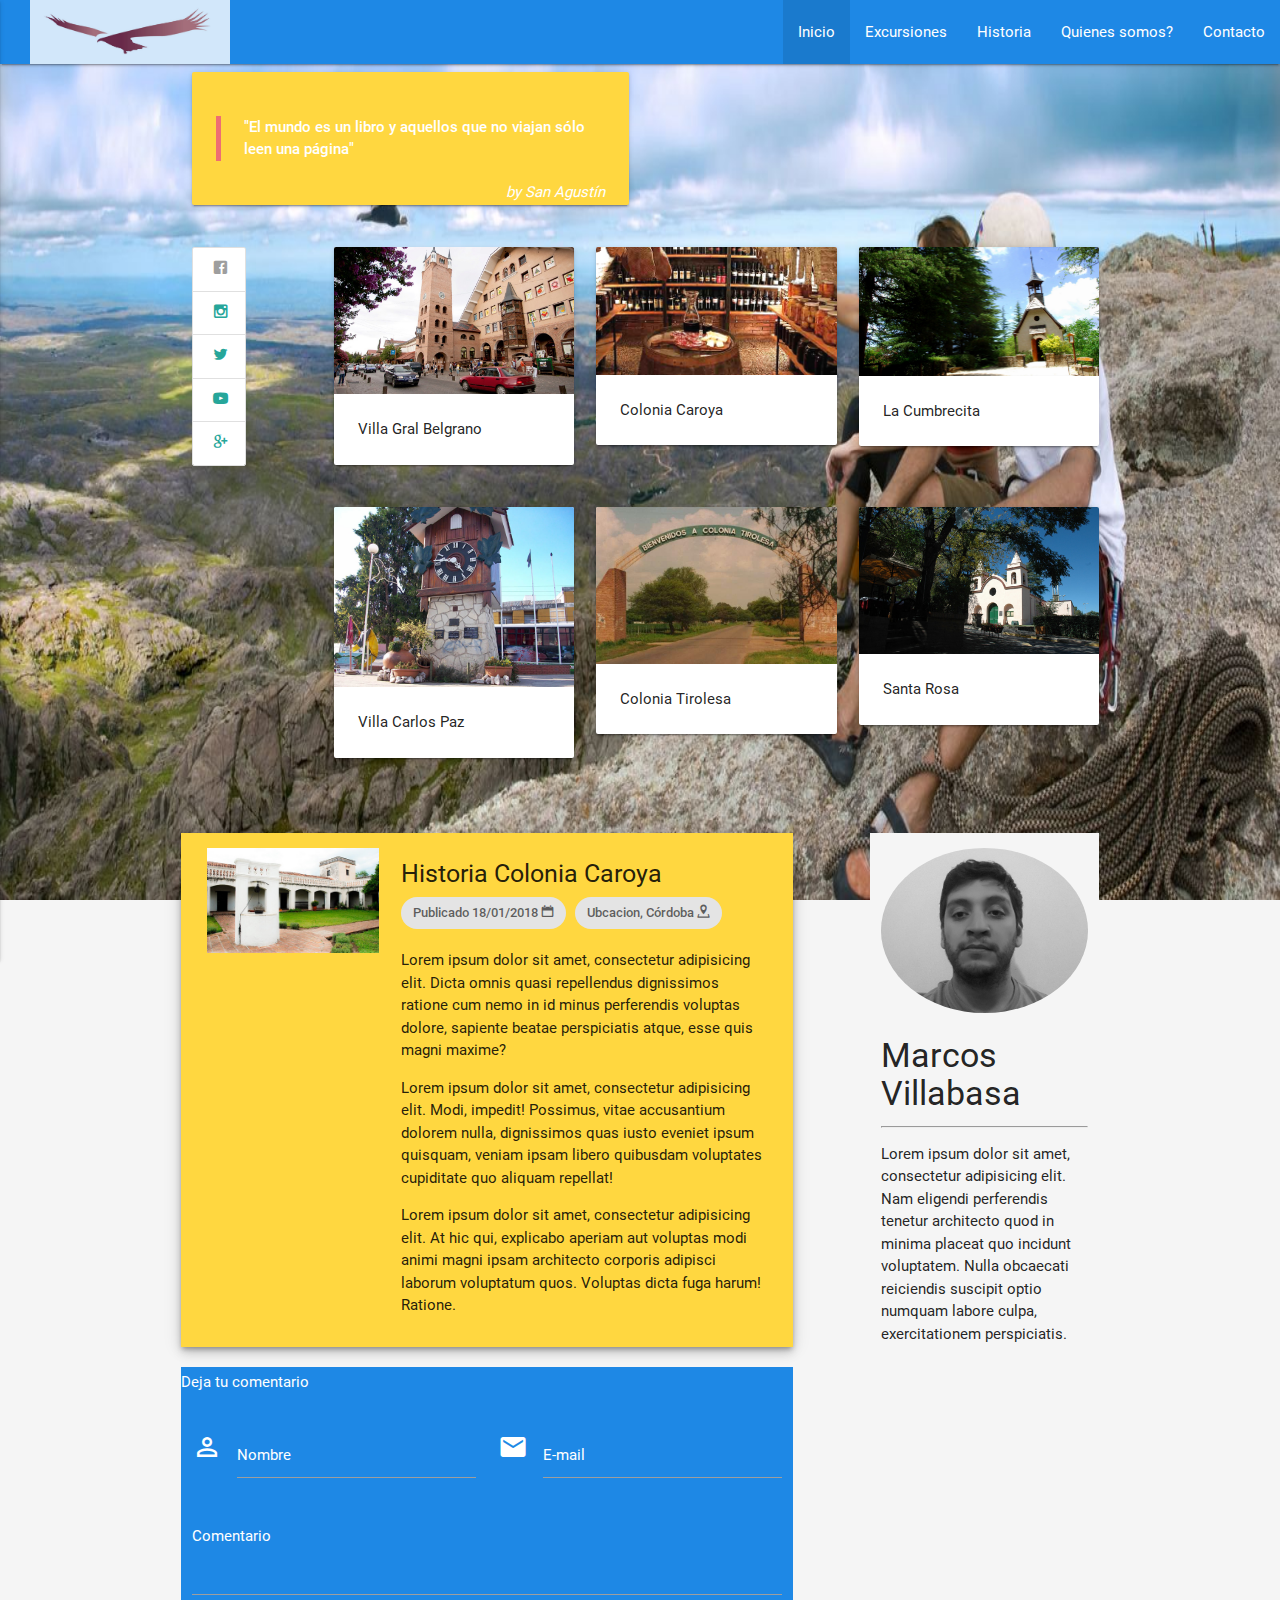
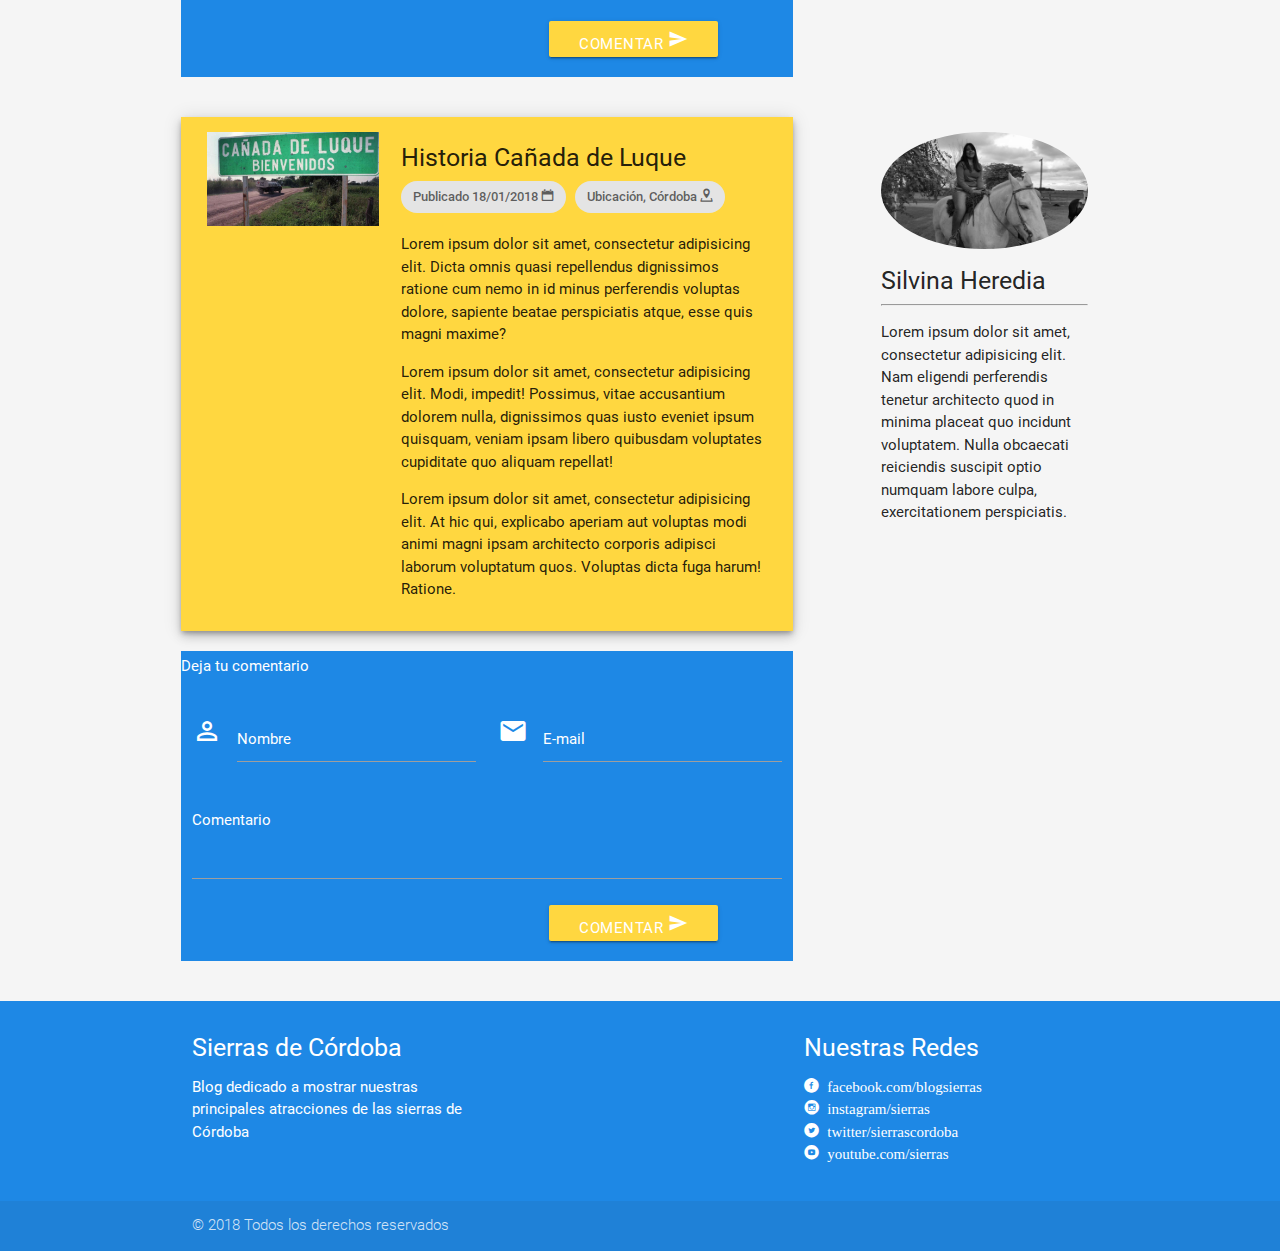
==== EvaluacionFinalMaterialize/index.html @ 717d705c "Version 1.0" ====
<!DOCTYPE html>
<html lang="en">
<head>
	<meta charset="UTF-8">
	<meta name="viewport" content="width=device-width, user-scalable=no, initial-scale=1.0, maximum-scale=1.0, minimum-scale=1.0">
	<title>Framework Materialize</title>
	<!--Import Google Icon Font-->
      <link href="https://fonts.googleapis.com/icon?family=Material+Icons" rel="stylesheet">
      <!--Import materialize.css-->
      <link type="text/css" rel="stylesheet" href="css/materialize.min.css"  media="screen,projection"/>
      <link rel="stylesheet" href="css/style.css">
      <link rel="stylesheet" href="fonts/style.css">
</head>
<body>
	
	<div class="navbar-fixed">
		<nav> 
		    <div class="nav-wrapper blue darken-1">
		      <a href="#!" class="hide-on-med-and-down">
		      	<img src="img/1.jpg" alt="">

		      </a>
		      <a href="#" data-activates="mobile-demo" class="button-collapse"><i class="material-icons">menu</i></a>
		      <ul class="right hide-on-med-and-down">
		        <li class="active"><a href="#" >Inicio</a></li>
		        <li><a href="#">Excursiones</a></li>
		        <li><a href="#">Historia</a></li>
		        <li><a href="#">Quienes somos?</a></li>
		        <li><a href="#">Contacto</a></li>
		      </ul>
		      <ul class="side-nav" id="mobile-demo">
		        <li><a href="">Inicio</a></li>
		        <li><a href="">Excursiones</a></li>
		        <li><a href="">Historia</a></li>
		        <li><a href="">Quienes somos?</a></li>
		        <li><a href="">Contacto</a></li>
		      </ul>
		    </div>
  		</nav>
	</div>

	<div class="container">
		<div class="row">
			<div class="col s12 m6">
				<div class="card-panel amber accent-2 white-text">
					<blockquote><strong>"El mundo es un libro y aquellos que no viajan sólo leen una página"</strong></blockquote>
					<cite class="right">by San Agustín</cite>
				</div>
			</div>
		</div>

		<div class="row">
			<div class="col m1">
				<div class="collection hide-on-med-and-down ">
					<a href="#" class="collection-item grey-text" ><span class="icon-facebook"></span></a>
					<a href="#" class="collection-item"><span class="icon-instagram"></span></a>
					<a href="#" class="collection-item"><span class="icon-twitter"></span></a>
					<a href="#" class="collection-item"><span class="icon-youtube"></span></a>
					<a href="#" class="collection-item"><span class="icon-google"></span></a>
				</div>
			</div>

			<div class="col m10 offset-m1">
				<div class="row">
					<div class="row">
						<div class="col s12 m4">
							<div class="card">
					            <div class="card-image">
					              <img src="img/villaGralBelgrano.jpg">				              
					            </div>
					            <div class="card-content">
					            	<span>Villa Gral Belgrano</span>
					            </div>
	          				</div>
						</div>

						<div class="col s12 m4">
							<div class="card">
					            <div class="card-image">
					              <img src="img/caroya.jpg">				              
					            </div>
					            <div class="card-content">
					            	<span>Colonia Caroya</span>
					            </div>
	          				</div>
						</div>

						<div class="col s12 m4">
							<div class="card">
					            <div class="card-image">
					              <img src="img/laCumbrecita.jpg">				              
					            </div>
					            <div class="card-content">
					            	<span>La Cumbrecita</span>
					            </div>
	          				</div>
						</div>
					</div>

					<div class="row">
						<div class="col s12 m4">
							<div class="card">
								<div class="card-image">
									<img src="img/cpaz.jpeg">				              
								</div>
								<div class="card-content">
									<span>Villa Carlos Paz</span>
								</div>
							</div>
						</div>
						
						<div class="col s12 m4">
							<div class="card">
								<div class="card-image">
									 <img src="img/tirol.jpg">				              
								</div>
								<div class="card-content">
									<span>Colonia Tirolesa</span>
								</div>
							</div>
						</div>
						
						<div class="col s12 m4">
							<div class="card">
								<div class="card-image">
									<img src="img/starosa.jpg">				              
								</div>
							 	<div class="card-content">
									<span>Santa Rosa</span>
								</div>
							</div>
						</div>
					</div>
				</div>
			</div>
		</div>

		 <div class="row">
		 	<div class="col m8">
				
				<div class="row amber accent-2 z-depth-3 blog">
					<div class="col m4">
						<img src="img/estanciaJesuitica.jpg" alt="" class="responsive-img">
					</div>
					<div class="col m8">
						<h5>Historia Colonia Caroya</h5>
						<div class="chip">
							Publicado 18/01/2018 <span class="icon-calendar"></span>
						</div>
						<div class="chip">
							Ubcacion, Córdoba <span class="icon-location"></span>
						</div>
						<p>Lorem ipsum dolor sit amet, consectetur adipisicing elit. Dicta omnis quasi repellendus dignissimos ratione cum nemo in id minus perferendis voluptas dolore, sapiente beatae perspiciatis atque, esse quis magni maxime?</p>
						<p>Lorem ipsum dolor sit amet, consectetur adipisicing elit. Modi, impedit! Possimus, vitae accusantium dolorem nulla, dignissimos quas iusto eveniet ipsum quisquam, veniam ipsam libero quibusdam voluptates cupiditate quo aliquam repellat!</p>
						<p>Lorem ipsum dolor sit amet, consectetur adipisicing elit. At hic qui, explicabo aperiam aut voluptas modi animi magni ipsam architecto corporis adipisci laborum voluptatum quos. Voluptas dicta fuga harum! Ratione.</p>
					</div>
				</div>
				<div class="row blue darken-1 white-text">
					<form class="col s12">
						<div class="row">
							<h6>Deja tu comentario</h6>
						</div>
						<div class="row">
							<div class="input-field col m6 s12">
								<i class="material-icons prefix">perm_identity</i>
								<input id="nombre" type="text" class="validate"> 
								<label for="nombre">Nombre</label>
							</div>
							<div class="input-field col m6 s12">
								<i class="material-icons prefix">email</i>
								<input id="email" type="text" class="validate">
								<label for="email" data-success="Correcto" data-error="Debes completar el campo">E-mail</label>
							</div>
							<div class="input-field col s12">
								<textarea class="materialize-textarea" id="textarea1"></textarea>
								<label for="textarea1">Comentario</label>
							</div>
							<div class="col s4 offset-s7" >
								<button class="btn waves-effect waves-light amber accent-2 large" type="submit" name="action">Comentar <i class="material-icons">send</i>
  								</button>
							</div>
						</div>

					</form>
				</div>

		 	</div>
		 	<div class="col m3 offset-m1">
		 		<div class="row grey lighten-4">
		 			<div class="col s12 ">
		 				<img src="img/autorMarcos.jpg" alt="" class="circle responsive-img autor"">
		 			</div>
		 			<div class="col s12">
		 				<h4>Marcos Villabasa</h4>
		 				<hr>
		 				<p>Lorem ipsum dolor sit amet, consectetur adipisicing elit. Nam eligendi perferendis tenetur architecto quod in minima placeat quo incidunt voluptatem. Nulla obcaecati reiciendis suscipit optio numquam labore culpa, exercitationem perspiciatis.</p>
		 			</div>
		 		</div>
		 	</div>
		 </div>

		 <!-- 2 Entrada Blog -->
		 <div class="row">
		 	<div class="col m8">
				
				<div class="row amber accent-2 z-depth-3 blog">
					<div class="col m4">
						<img src="img/luque.jpg" alt="" class="responsive-img">
					</div>
					<div class="col m8">
						<h5>Historia Cañada de Luque</h5>
						<div class="chip">
							Publicado 18/01/2018 <span class="icon-calendar"></span>
						</div>
						<div class="chip">
							Ubicación, Córdoba <span class="icon-location"></span>
						</div>
						<p>Lorem ipsum dolor sit amet, consectetur adipisicing elit. Dicta omnis quasi repellendus dignissimos ratione cum nemo in id minus perferendis voluptas dolore, sapiente beatae perspiciatis atque, esse quis magni maxime?</p>
						<p>Lorem ipsum dolor sit amet, consectetur adipisicing elit. Modi, impedit! Possimus, vitae accusantium dolorem nulla, dignissimos quas iusto eveniet ipsum quisquam, veniam ipsam libero quibusdam voluptates cupiditate quo aliquam repellat!</p>
						<p>Lorem ipsum dolor sit amet, consectetur adipisicing elit. At hic qui, explicabo aperiam aut voluptas modi animi magni ipsam architecto corporis adipisci laborum voluptatum quos. Voluptas dicta fuga harum! Ratione.</p>
					</div>
				</div>
				<div class="row blue darken-1 white-text">
					<form class="col s12">
						<div class="row">
							<h6>Deja tu comentario</h6>
						</div>
						<div class="row">
							<div class="input-field col m6 s12">
								<i class="material-icons prefix">perm_identity</i>
								<input id="nombre" type="text" class="validate"> 
								<label for="nombre">Nombre</label>
							</div>
							<div class="input-field col m6 s12">
								<i class="material-icons prefix">email</i>
								<input id="email" type="text" class="validate">
								<label for="email" data-success="Correcto" data-error="Debes completar el campo">E-mail</label>
							</div>
							<div class="input-field col s12">
								<textarea class="materialize-textarea" id="textarea1"></textarea>
								<label for="textarea1">Comentario</label>
							</div>
							<div class="col s4 offset-s7" >
								<button class="btn waves-effect waves-light amber accent-2 large" type="submit" name="action">Comentar <i class="material-icons">send</i>
  								</button>
							</div>
						</div>

					</form>
				</div>

		 	</div>
		 	<div class="col m3 offset-m1">
		 		<div class="row grey lighten-4">
		 			<div class="col s12 ">
		 				<img src="img/autorSil.jpg" alt="" class="circle responsive-img autor"">
		 			</div>
		 			<div class="col s12">
		 				<h5>Silvina Heredia</h5>
		 				<hr>
		 				<p>Lorem ipsum dolor sit amet, consectetur adipisicing elit. Nam eligendi perferendis tenetur architecto quod in minima placeat quo incidunt voluptatem. Nulla obcaecati reiciendis suscipit optio numquam labore culpa, exercitationem perspiciatis.</p>
		 			</div>
		 		</div>
		 	</div>
		 </div>
	</div>

	<footer class="page-footer blue darken-1">
		<div class="container blue darken-1">
			<div class="row">
				<div class="col m4 s12">
					<h5 class="white-text">Sierras de Córdoba</h5>
					<p class="gray-text text-lighten-4">Blog dedicado a mostrar nuestras principales atracciones de las sierras de Córdoba</p>

				</div>
				<div class="col offset-m4 m4  s12 white-text">
					<h5 >Nuestras Redes</h5>
					<ul>
						<li><a href="" class="white-text"><span class="icon-facebook-with-circle"> facebook.com/blogsierras</span></a></li>
						<li><a href="" class="white-text"><span class="icon-instagram-with-circle"> instagram/sierras</span></a></li>
						<li><a href="" class="white-text"><span class="icon-twitter-with-circle"> twitter/sierrascordoba</span></a></li>
						<li><a href="" class="white-text"><span class="icon-youtube-with-circle"> youtube.com/sierras</span></a></li>

					</ul>
				</div>
				
			</div>
		</div>
		<div class="footer-copyright">
			<div class="container">
				© 2018 Todos los derechos reservados
			</div>
		</div>
	</footer>





      <script type="text/javascript" src="https://code.jquery.com/jquery-3.2.1.min.js"></script>
      <script type="text/javascript" src="js/materialize.min.js"></script>
      <script>
      	$(document).ready(function(){
      		$(".button-collapse").sideNav();
      	});
      </script>
      <script>
		    $(document).ready(function() {
		    $('input#input_text, textarea#textarea1').characterCounter();
		  });
        
      </script>
</body>
</html>
---- EvaluacionFinalMaterialize/css/style.css ----
body{
	background: #f5f5f5;
}

.navbar-fixed nav{
	/*min-height: 15%;*/
}

nav a img{
	height: 100%;
	margin-left: 2em;
	filter: opacity(80%);
}
cite{
	
}
.blog{
	padding: 1em;
}
.input-field label {
     color: white;
 }

 .input-field input:focus + label {
   color: white !important;
 }
  .input-field textarea:focus + label {
   color: white !important;
 }

 .input-field .prefix.active {
  	 color: white;
 }

.autor{
	filter: grayscale(100%);
	margin-top: 1em;
}

@media (min-width: 768px){
	body{
	background-image: url(../img/fondo.jpg); 
	background-size: 100% 100%;
	background-repeat: no-repeat;
	background-position: center;
	background-attachment: fixed;
}
}
---- EvaluacionFinalMaterialize/fonts/style.css ----
@font-face {
  font-family: 'icomoon';
  src:  url('icomoon.eot?z6cgvm');
  src:  url('icomoon.eot?z6cgvm#iefix') format('embedded-opentype'),
    url('icomoon.ttf?z6cgvm') format('truetype'),
    url('icomoon.woff?z6cgvm') format('woff'),
    url('icomoon.svg?z6cgvm#icomoon') format('svg');
  font-weight: normal;
  font-style: normal;
}

[class^="icon-"], [class*=" icon-"] {
  /* use !important to prevent issues with browser extensions that change fonts */
  font-family: 'icomoon' !important;
  speak: none;
  font-style: normal;
  font-weight: normal;
  font-variant: normal;
  text-transform: none;
  line-height: 1;

  /* Better Font Rendering =========== */
  -webkit-font-smoothing: antialiased;
  -moz-osx-font-smoothing: grayscale;
}

.icon-add-to-list:before {
  content: "\e900";
}
.icon-classic-computer:before {
  content: "\e901";
}
.icon-controller-fast-backward:before {
  content: "\e902";
}
.icon-creative-commons-attribution:before {
  content: "\e903";
}
.icon-creative-commons-noderivs:before {
  content: "\e904";
}
.icon-creative-commons-noncommercial-eu:before {
  content: "\e905";
}
.icon-creative-commons-noncommercial-us:before {
  content: "\e906";
}
.icon-creative-commons-public-domain:before {
  content: "\e907";
}
.icon-creative-commons-remix:before {
  content: "\e908";
}
.icon-creative-commons-share:before {
  content: "\e909";
}
.icon-creative-commons-sharealike:before {
  content: "\e90a";
}
.icon-creative-commons:before {
  content: "\e90b";
}
.icon-document-landscape:before {
  content: "\e90c";
}
.icon-remove-user:before {
  content: "\e90d";
}
.icon-warning:before {
  content: "\e90e";
}
.icon-arrow-bold-down:before {
  content: "\e90f";
}
.icon-arrow-bold-left:before {
  content: "\e910";
}
.icon-arrow-bold-right:before {
  content: "\e911";
}
.icon-arrow-bold-up:before {
  content: "\e912";
}
.icon-arrow-down:before {
  content: "\e913";
}
.icon-arrow-left:before {
  content: "\e914";
}
.icon-arrow-long-down:before {
  content: "\e915";
}
.icon-arrow-long-left:before {
  content: "\e916";
}
.icon-arrow-long-right:before {
  content: "\e917";
}
.icon-arrow-long-up:before {
  content: "\e918";
}
.icon-arrow-right:before {
  content: "\e919";
}
.icon-arrow-up:before {
  content: "\e91a";
}
.icon-arrow-with-circle-down:before {
  content: "\e91b";
}
.icon-arrow-with-circle-left:before {
  content: "\e91c";
}
.icon-arrow-with-circle-right:before {
  content: "\e91d";
}
.icon-arrow-with-circle-up:before {
  content: "\e91e";
}
.icon-bookmark:before {
  content: "\e91f";
}
.icon-bookmarks:before {
  content: "\e920";
}
.icon-chevron-down:before {
  content: "\e921";
}
.icon-chevron-left:before {
  content: "\e922";
}
.icon-chevron-right:before {
  content: "\e923";
}
.icon-chevron-small-down:before {
  content: "\e924";
}
.icon-chevron-small-left:before {
  content: "\e925";
}
.icon-chevron-small-right:before {
  content: "\e926";
}
.icon-chevron-small-up:before {
  content: "\e927";
}
.icon-chevron-thin-down:before {
  content: "\e928";
}
.icon-chevron-thin-left:before {
  content: "\e929";
}
.icon-chevron-thin-right:before {
  content: "\e92a";
}
.icon-chevron-thin-up:before {
  content: "\e92b";
}
.icon-chevron-up:before {
  content: "\e92c";
}
.icon-chevron-with-circle-down:before {
  content: "\e92d";
}
.icon-chevron-with-circle-left:before {
  content: "\e92e";
}
.icon-chevron-with-circle-right:before {
  content: "\e92f";
}
.icon-chevron-with-circle-up:before {
  content: "\e930";
}
.icon-cloud:before {
  content: "\e931";
}
.icon-controller-fast-forward:before {
  content: "\e932";
}
.icon-controller-jump-to-start:before {
  content: "\e933";
}
.icon-controller-next:before {
  content: "\e934";
}
.icon-controller-paus:before {
  content: "\e935";
}
.icon-controller-play:before {
  content: "\e936";
}
.icon-controller-record:before {
  content: "\e937";
}
.icon-controller-stop:before {
  content: "\e938";
}
.icon-controller-volume:before {
  content: "\e939";
}
.icon-dot-single:before {
  content: "\e93a";
}
.icon-dots-three-horizontal:before {
  content: "\e93b";
}
.icon-dots-three-vertical:before {
  content: "\e93c";
}
.icon-dots-two-horizontal:before {
  content: "\e93d";
}
.icon-dots-two-vertical:before {
  content: "\e93e";
}
.icon-download:before {
  content: "\e93f";
}
.icon-emoji-flirt:before {
  content: "\e940";
}
.icon-flow-branch:before {
  content: "\e941";
}
.icon-flow-cascade:before {
  content: "\e942";
}
.icon-flow-line:before {
  content: "\e943";
}
.icon-flow-parallel:before {
  content: "\e944";
}
.icon-flow-tree:before {
  content: "\e945";
}
.icon-install:before {
  content: "\e946";
}
.icon-layers:before {
  content: "\e947";
}
.icon-open-book:before {
  content: "\e948";
}
.icon-resize-100:before {
  content: "\e949";
}
.icon-resize-full-screen:before {
  content: "\e94a";
}
.icon-save:before {
  content: "\e94b";
}
.icon-select-arrows:before {
  content: "\e94c";
}
.icon-sound-mute:before {
  content: "\e94d";
}
.icon-sound:before {
  content: "\e94e";
}
.icon-trash:before {
  content: "\e94f";
}
.icon-triangle-down:before {
  content: "\e950";
}
.icon-triangle-left:before {
  content: "\e951";
}
.icon-triangle-right:before {
  content: "\e952";
}
.icon-triangle-up:before {
  content: "\e953";
}
.icon-uninstall:before {
  content: "\e954";
}
.icon-upload-to-cloud:before {
  content: "\e955";
}
.icon-upload:before {
  content: "\e956";
}
.icon-add-user:before {
  content: "\e957";
}
.icon-address:before {
  content: "\e958";
}
.icon-adjust:before {
  content: "\e959";
}
.icon-air:before {
  content: "\e95a";
}
.icon-aircraft-landing:before {
  content: "\e95b";
}
.icon-aircraft-take-off:before {
  content: "\e95c";
}
.icon-aircraft:before {
  content: "\e95d";
}
.icon-align-bottom:before {
  content: "\e95e";
}
.icon-align-horizontal-middle:before {
  content: "\e95f";
}
.icon-align-left:before {
  content: "\e960";
}
.icon-align-right:before {
  content: "\e961";
}
.icon-align-top:before {
  content: "\e962";
}
.icon-align-vertical-middle:before {
  content: "\e963";
}
.icon-archive:before {
  content: "\e964";
}
.icon-area-graph:before {
  content: "\e965";
}
.icon-attachment:before {
  content: "\e966";
}
.icon-awareness-ribbon:before {
  content: "\e967";
}
.icon-back-in-time:before {
  content: "\e968";
}
.icon-back:before {
  content: "\e969";
}
.icon-bar-graph:before {
  content: "\e96a";
}
.icon-battery:before {
  content: "\e96b";
}
.icon-beamed-note:before {
  content: "\e96c";
}
.icon-bell:before {
  content: "\e96d";
}
.icon-blackboard:before {
  content: "\e96e";
}
.icon-block:before {
  content: "\e96f";
}
.icon-book:before {
  content: "\e970";
}
.icon-bowl:before {
  content: "\e971";
}
.icon-box:before {
  content: "\e972";
}
.icon-briefcase:before {
  content: "\e973";
}
.icon-browser:before {
  content: "\e974";
}
.icon-brush:before {
  content: "\e975";
}
.icon-bucket:before {
  content: "\e976";
}
.icon-cake:before {
  content: "\e977";
}
.icon-calculator:before {
  content: "\e978";
}
.icon-calendar:before {
  content: "\e979";
}
.icon-camera:before {
  content: "\e97a";
}
.icon-ccw:before {
  content: "\e97b";
}
.icon-chat:before {
  content: "\e97c";
}
.icon-check:before {
  content: "\e97d";
}
.icon-circle-with-cross:before {
  content: "\e97e";
}
.icon-circle-with-minus:before {
  content: "\e97f";
}
.icon-circle-with-plus:before {
  content: "\e980";
}
.icon-circle:before {
  content: "\e981";
}
.icon-circular-graph:before {
  content: "\e982";
}
.icon-clapperboard:before {
  content: "\e983";
}
.icon-clipboard:before {
  content: "\e984";
}
.icon-clock:before {
  content: "\e985";
}
.icon-code:before {
  content: "\e986";
}
.icon-cog:before {
  content: "\e987";
}
.icon-colours:before {
  content: "\e988";
}
.icon-compass:before {
  content: "\e989";
}
.icon-copy:before {
  content: "\e98a";
}
.icon-credit-card:before {
  content: "\e98b";
}
.icon-credit:before {
  content: "\e98c";
}
.icon-cross:before {
  content: "\e98d";
}
.icon-cup:before {
  content: "\e98e";
}
.icon-cw:before {
  content: "\e98f";
}
.icon-cycle:before {
  content: "\e990";
}
.icon-database:before {
  content: "\e991";
}
.icon-dial-pad:before {
  content: "\e992";
}
.icon-direction:before {
  content: "\e993";
}
.icon-document:before {
  content: "\e994";
}
.icon-documents:before {
  content: "\e995";
}
.icon-drink:before {
  content: "\e996";
}
.icon-drive:before {
  content: "\e997";
}
.icon-drop:before {
  content: "\e998";
}
.icon-edit:before {
  content: "\e999";
}
.icon-email:before {
  content: "\e99a";
}
.icon-emoji-happy:before {
  content: "\e99b";
}
.icon-emoji-neutral:before {
  content: "\e99c";
}
.icon-emoji-sad:before {
  content: "\e99d";
}
.icon-erase:before {
  content: "\e99e";
}
.icon-eraser:before {
  content: "\e99f";
}
.icon-export:before {
  content: "\e9a0";
}
.icon-eye:before {
  content: "\e9a1";
}
.icon-feather:before {
  content: "\e9a2";
}
.icon-flag:before {
  content: "\e9a3";
}
.icon-flash:before {
  content: "\e9a4";
}
.icon-flashlight:before {
  content: "\e9a5";
}
.icon-flat-brush:before {
  content: "\e9a6";
}
.icon-folder-images:before {
  content: "\e9a7";
}
.icon-folder-music:before {
  content: "\e9a8";
}
.icon-folder-video:before {
  content: "\e9a9";
}
.icon-folder:before {
  content: "\e9aa";
}
.icon-forward:before {
  content: "\e9ab";
}
.icon-funnel:before {
  content: "\e9ac";
}
.icon-game-controller:before {
  content: "\e9ad";
}
.icon-gauge:before {
  content: "\e9ae";
}
.icon-globe:before {
  content: "\e9af";
}
.icon-graduation-cap:before {
  content: "\e9b0";
}
.icon-grid:before {
  content: "\e9b1";
}
.icon-hair-cross:before {
  content: "\e9b2";
}
.icon-hand:before {
  content: "\e9b3";
}
.icon-heart-outlined:before {
  content: "\e9b4";
}
.icon-heart:before {
  content: "\e9b5";
}
.icon-help-with-circle:before {
  content: "\e9b6";
}
.icon-help:before {
  content: "\e9b7";
}
.icon-home:before {
  content: "\e9b8";
}
.icon-hour-glass:before {
  content: "\e9b9";
}
.icon-image-inverted:before {
  content: "\e9ba";
}
.icon-image:before {
  content: "\e9bb";
}
.icon-images:before {
  content: "\e9bc";
}
.icon-inbox:before {
  content: "\e9bd";
}
.icon-infinity:before {
  content: "\e9be";
}
.icon-info-with-circle:before {
  content: "\e9bf";
}
.icon-info:before {
  content: "\e9c0";
}
.icon-key:before {
  content: "\e9c1";
}
.icon-keyboard:before {
  content: "\e9c2";
}
.icon-lab-flask:before {
  content: "\e9c3";
}
.icon-landline:before {
  content: "\e9c4";
}
.icon-language:before {
  content: "\e9c5";
}
.icon-laptop:before {
  content: "\e9c6";
}
.icon-leaf:before {
  content: "\e9c7";
}
.icon-level-down:before {
  content: "\e9c8";
}
.icon-level-up:before {
  content: "\e9c9";
}
.icon-lifebuoy:before {
  content: "\e9ca";
}
.icon-light-bulb:before {
  content: "\e9cb";
}
.icon-light-down:before {
  content: "\e9cc";
}
.icon-light-up:before {
  content: "\e9cd";
}
.icon-line-graph:before {
  content: "\e9ce";
}
.icon-link:before {
  content: "\e9cf";
}
.icon-list:before {
  content: "\e9d0";
}
.icon-location-pin:before {
  content: "\e9d1";
}
.icon-location:before {
  content: "\e9d2";
}
.icon-lock-open:before {
  content: "\e9d3";
}
.icon-lock:before {
  content: "\e9d4";
}
.icon-log-out:before {
  content: "\e9d5";
}
.icon-login:before {
  content: "\e9d6";
}
.icon-loop:before {
  content: "\e9d7";
}
.icon-magnet:before {
  content: "\e9d8";
}
.icon-magnifying-glass:before {
  content: "\e9d9";
}
.icon-mail:before {
  content: "\e9da";
}
.icon-man:before {
  content: "\e9db";
}
.icon-map:before {
  content: "\e9dc";
}
.icon-mask:before {
  content: "\e9dd";
}
.icon-medal:before {
  content: "\e9de";
}
.icon-megaphone:before {
  content: "\e9df";
}
.icon-menu:before {
  content: "\e9e0";
}
.icon-message:before {
  content: "\e9e1";
}
.icon-mic:before {
  content: "\e9e2";
}
.icon-minus:before {
  content: "\e9e3";
}
.icon-mobile:before {
  content: "\e9e4";
}
.icon-modern-mic:before {
  content: "\e9e5";
}
.icon-moon:before {
  content: "\e9e6";
}
.icon-mouse:before {
  content: "\e9e7";
}
.icon-music:before {
  content: "\e9e8";
}
.icon-network:before {
  content: "\e9e9";
}
.icon-new-message:before {
  content: "\e9ea";
}
.icon-new:before {
  content: "\e9eb";
}
.icon-news:before {
  content: "\e9ec";
}
.icon-note:before {
  content: "\e9ed";
}
.icon-notification:before {
  content: "\e9ee";
}
.icon-old-mobile:before {
  content: "\e9ef";
}
.icon-old-phone:before {
  content: "\e9f0";
}
.icon-palette:before {
  content: "\e9f1";
}
.icon-paper-plane:before {
  content: "\e9f2";
}
.icon-pencil:before {
  content: "\e9f3";
}
.icon-phone:before {
  content: "\e9f4";
}
.icon-pie-chart:before {
  content: "\e9f5";
}
.icon-pin:before {
  content: "\e9f6";
}
.icon-plus:before {
  content: "\e9f7";
}
.icon-popup:before {
  content: "\e9f8";
}
.icon-power-plug:before {
  content: "\e9f9";
}
.icon-price-ribbon:before {
  content: "\e9fa";
}
.icon-price-tag:before {
  content: "\e9fb";
}
.icon-print:before {
  content: "\e9fc";
}
.icon-progress-empty:before {
  content: "\e9fd";
}
.icon-progress-full:before {
  content: "\e9fe";
}
.icon-progress-one:before {
  content: "\e9ff";
}
.icon-progress-two:before {
  content: "\ea00";
}
.icon-publish:before {
  content: "\ea01";
}
.icon-quote:before {
  content: "\ea02";
}
.icon-radio:before {
  content: "\ea03";
}
.icon-reply-all:before {
  content: "\ea04";
}
.icon-reply:before {
  content: "\ea05";
}
.icon-retweet:before {
  content: "\ea06";
}
.icon-rocket:before {
  content: "\ea07";
}
.icon-round-brush:before {
  content: "\ea08";
}
.icon-rss:before {
  content: "\ea09";
}
.icon-ruler:before {
  content: "\ea0a";
}
.icon-scissors:before {
  content: "\ea0b";
}
.icon-share-alternitive:before {
  content: "\ea0c";
}
.icon-share:before {
  content: "\ea0d";
}
.icon-shareable:before {
  content: "\ea0e";
}
.icon-shield:before {
  content: "\ea0f";
}
.icon-shop:before {
  content: "\ea10";
}
.icon-shopping-bag:before {
  content: "\ea11";
}
.icon-shopping-basket:before {
  content: "\ea12";
}
.icon-shopping-cart:before {
  content: "\ea13";
}
.icon-shuffle:before {
  content: "\ea14";
}
.icon-signal:before {
  content: "\ea15";
}
.icon-sound-mix:before {
  content: "\ea16";
}
.icon-sports-club:before {
  content: "\ea17";
}
.icon-spreadsheet:before {
  content: "\ea18";
}
.icon-squared-cross:before {
  content: "\ea19";
}
.icon-squared-minus:before {
  content: "\ea1a";
}
.icon-squared-plus:before {
  content: "\ea1b";
}
.icon-star-outlined:before {
  content: "\ea1c";
}
.icon-star:before {
  content: "\ea1d";
}
.icon-stopwatch:before {
  content: "\ea1e";
}
.icon-suitcase:before {
  content: "\ea1f";
}
.icon-swap:before {
  content: "\ea20";
}
.icon-sweden:before {
  content: "\ea21";
}
.icon-switch:before {
  content: "\ea22";
}
.icon-tablet:before {
  content: "\ea23";
}
.icon-tag:before {
  content: "\ea24";
}
.icon-text-document-inverted:before {
  content: "\ea25";
}
.icon-text-document:before {
  content: "\ea26";
}
.icon-text:before {
  content: "\ea27";
}
.icon-thermometer:before {
  content: "\ea28";
}
.icon-thumbs-down:before {
  content: "\ea29";
}
.icon-thumbs-up:before {
  content: "\ea2a";
}
.icon-thunder-cloud:before {
  content: "\ea2b";
}
.icon-ticket:before {
  content: "\ea2c";
}
.icon-time-slot:before {
  content: "\ea2d";
}
.icon-tools:before {
  content: "\ea2e";
}
.icon-traffic-cone:before {
  content: "\ea2f";
}
.icon-tree:before {
  content: "\ea30";
}
.icon-trophy:before {
  content: "\ea31";
}
.icon-tv:before {
  content: "\ea32";
}
.icon-typing:before {
  content: "\ea33";
}
.icon-unread:before {
  content: "\ea34";
}
.icon-untag:before {
  content: "\ea35";
}
.icon-user:before {
  content: "\ea36";
}
.icon-users:before {
  content: "\ea37";
}
.icon-v-card:before {
  content: "\ea38";
}
.icon-video:before {
  content: "\ea39";
}
.icon-vinyl:before {
  content: "\ea3a";
}
.icon-voicemail:before {
  content: "\ea3b";
}
.icon-wallet:before {
  content: "\ea3c";
}
.icon-water:before {
  content: "\ea3d";
}
.icon-500px-with-circle:before {
  content: "\ea3e";
}
.icon-500px:before {
  content: "\ea3f";
}
.icon-basecamp:before {
  content: "\ea40";
}
.icon-behance:before {
  content: "\ea41";
}
.icon-creative-cloud:before {
  content: "\ea42";
}
.icon-dropbox:before {
  content: "\ea43";
}
.icon-evernote:before {
  content: "\ea44";
}
.icon-flattr:before {
  content: "\ea45";
}
.icon-foursquare:before {
  content: "\ea46";
}
.icon-google-drive:before {
  content: "\ea47";
}
.icon-google-hangouts:before {
  content: "\ea48";
}
.icon-grooveshark:before {
  content: "\ea49";
}
.icon-icloud:before {
  content: "\ea4a";
}
.icon-mixi:before {
  content: "\ea4b";
}
.icon-onedrive:before {
  content: "\ea4c";
}
.icon-paypal:before {
  content: "\ea4d";
}
.icon-picasa:before {
  content: "\ea4e";
}
.icon-qq:before {
  content: "\ea4f";
}
.icon-rdio-with-circle:before {
  content: "\ea50";
}
.icon-renren:before {
  content: "\ea51";
}
.icon-scribd:before {
  content: "\ea52";
}
.icon-sina-weibo:before {
  content: "\ea53";
}
.icon-skype-with-circle:before {
  content: "\ea54";
}
.icon-skype:before {
  content: "\ea55";
}
.icon-slideshare:before {
  content: "\ea56";
}
.icon-smashing:before {
  content: "\ea57";
}
.icon-soundcloud:before {
  content: "\ea58";
}
.icon-spotify-with-circle:before {
  content: "\ea59";
}
.icon-spotify:before {
  content: "\ea5a";
}
.icon-swarm:before {
  content: "\ea5b";
}
.icon-vine-with-circle:before {
  content: "\ea5c";
}
.icon-vine:before {
  content: "\ea5d";
}
.icon-vk-alternitive:before {
  content: "\ea5e";
}
.icon-vk-with-circle:before {
  content: "\ea5f";
}
.icon-vk:before {
  content: "\ea60";
}
.icon-xing-with-circle:before {
  content: "\ea61";
}
.icon-xing:before {
  content: "\ea62";
}
.icon-yelp:before {
  content: "\ea63";
}
.icon-dribbble-with-circle:before {
  content: "\ea64";
}
.icon-dribbble:before {
  content: "\ea65";
}
.icon-facebook-with-circle:before {
  content: "\ea66";
}
.icon-facebook:before {
  content: "\ea67";
}
.icon-flickr-with-circle:before {
  content: "\ea68";
}
.icon-flickr:before {
  content: "\ea69";
}
.icon-github-with-circle:before {
  content: "\ea6a";
}
.icon-github:before {
  content: "\ea6b";
}
.icon-google-with-circle:before {
  content: "\ea6c";
}
.icon-google:before {
  content: "\ea6d";
}
.icon-instagram-with-circle:before {
  content: "\ea6e";
}
.icon-instagram:before {
  content: "\ea6f";
}
.icon-lastfm-with-circle:before {
  content: "\ea70";
}
.icon-lastfm:before {
  content: "\ea71";
}
.icon-linkedin-with-circle:before {
  content: "\ea72";
}
.icon-linkedin:before {
  content: "\ea73";
}
.icon-pinterest-with-circle:before {
  content: "\ea74";
}
.icon-pinterest:before {
  content: "\ea75";
}
.icon-rdio:before {
  content: "\ea76";
}
.icon-stumbleupon-with-circle:before {
  content: "\ea77";
}
.icon-stumbleupon:before {
  content: "\ea78";
}
.icon-tumblr-with-circle:before {
  content: "\ea79";
}
.icon-tumblr:before {
  content: "\ea7a";
}
.icon-twitter-with-circle:before {
  content: "\ea7b";
}
.icon-twitter:before {
  content: "\ea7c";
}
.icon-vimeo-with-circle:before {
  content: "\ea7d";
}
.icon-vimeo:before {
  content: "\ea7e";
}
.icon-youtube-with-circle:before {
  content: "\ea7f";
}
.icon-youtube:before {
  content: "\ea80";
}
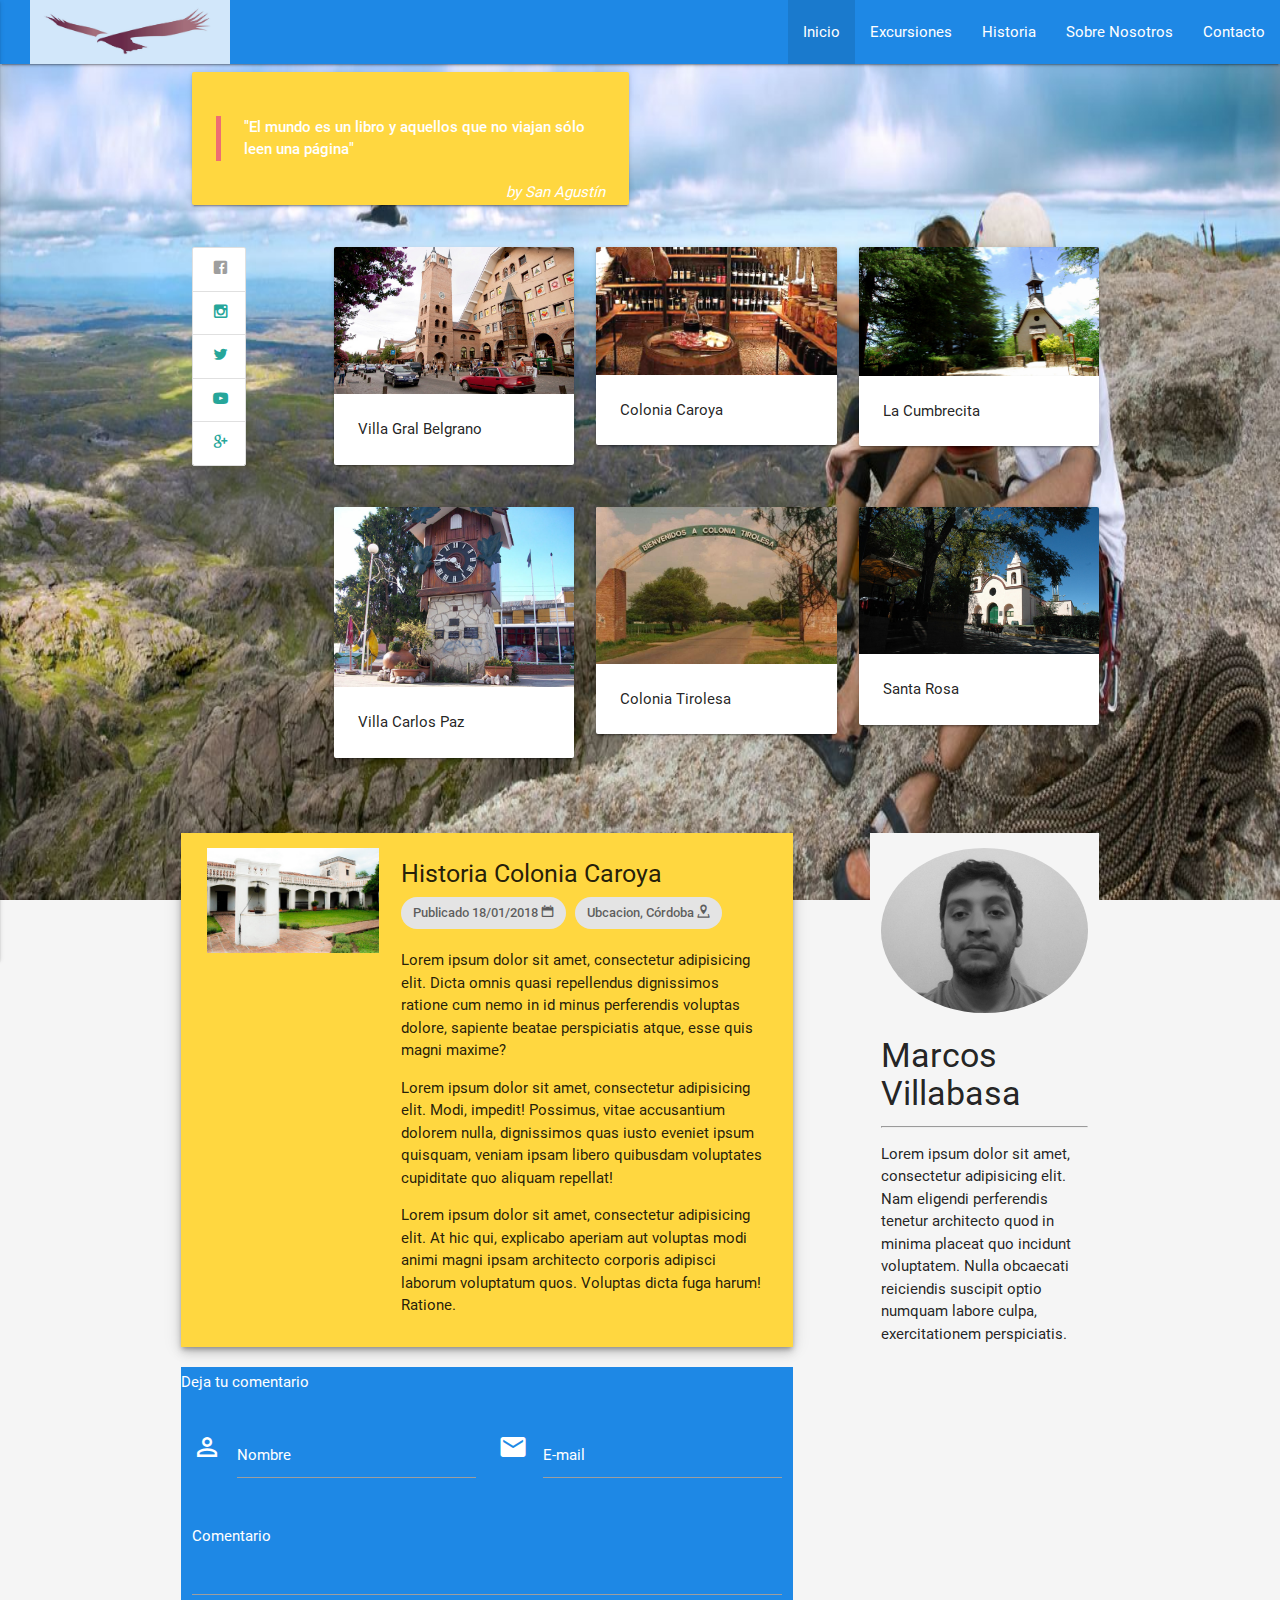
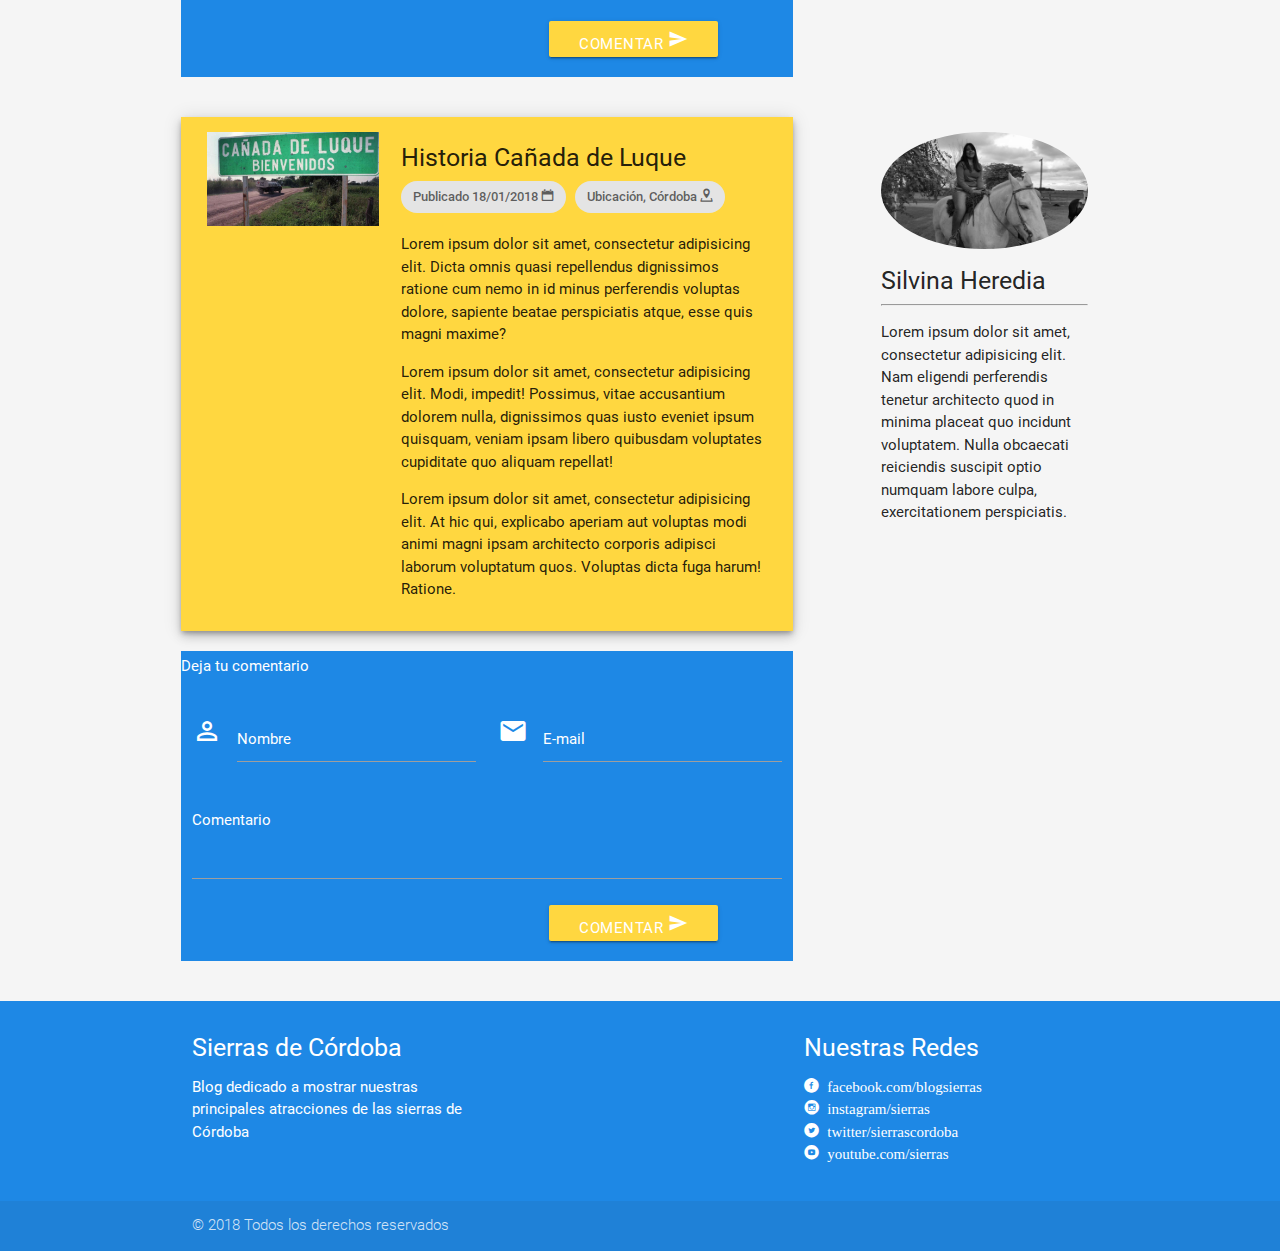
==== commit 33dcf4d8: "Update index.html" ====
--- a/EvaluacionFinalMaterialize/index.html
+++ b/EvaluacionFinalMaterialize/index.html
@@ -25,7 +25,7 @@
 		        <li class="active"><a href="#" >Inicio</a></li>
 		        <li><a href="#">Excursiones</a></li>
 		        <li><a href="#">Historia</a></li>
-		        <li><a href="#">Quienes somos?</a></li>
+		        <li><a href="#">Sobre Nosotros</a></li>
 		        <li><a href="#">Contacto</a></li>
 		      </ul>
 		      <ul class="side-nav" id="mobile-demo">
@@ -311,4 +311,4 @@
         
       </script>
 </body>
-</html>+</html>
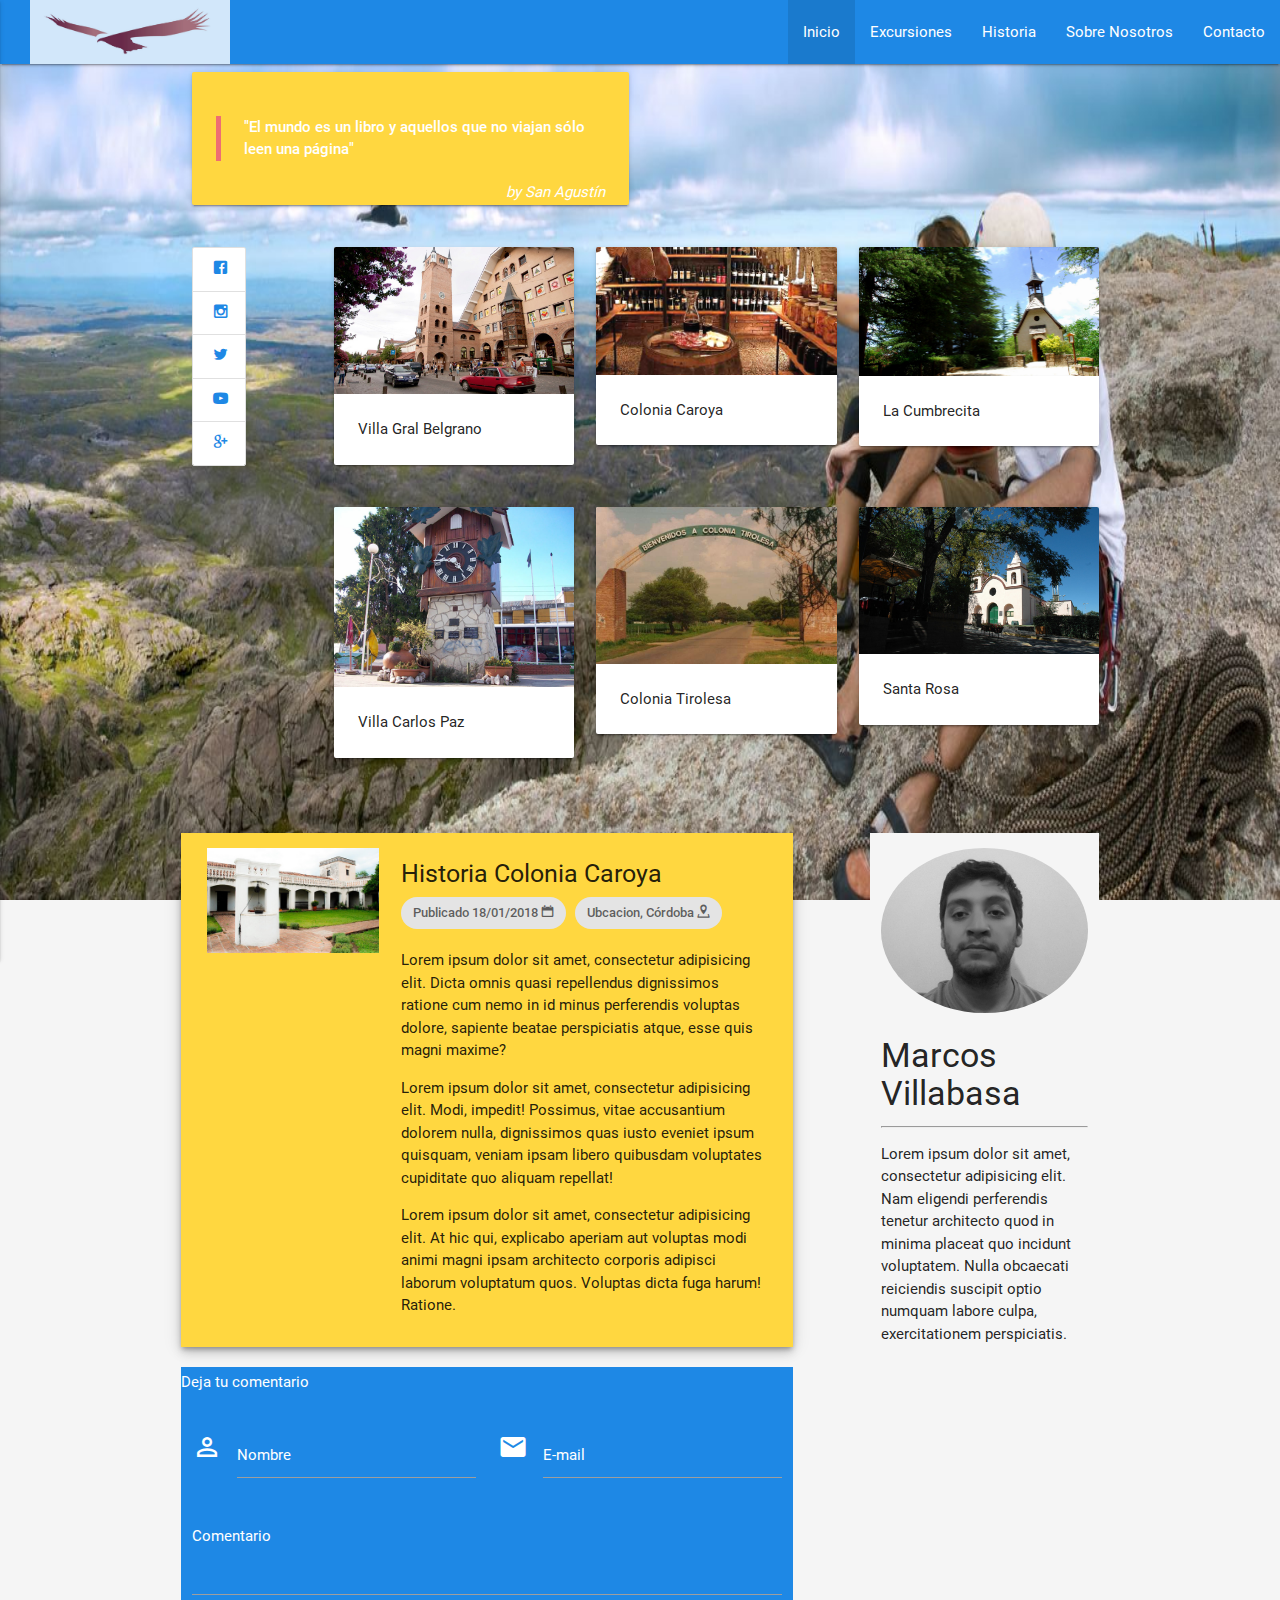
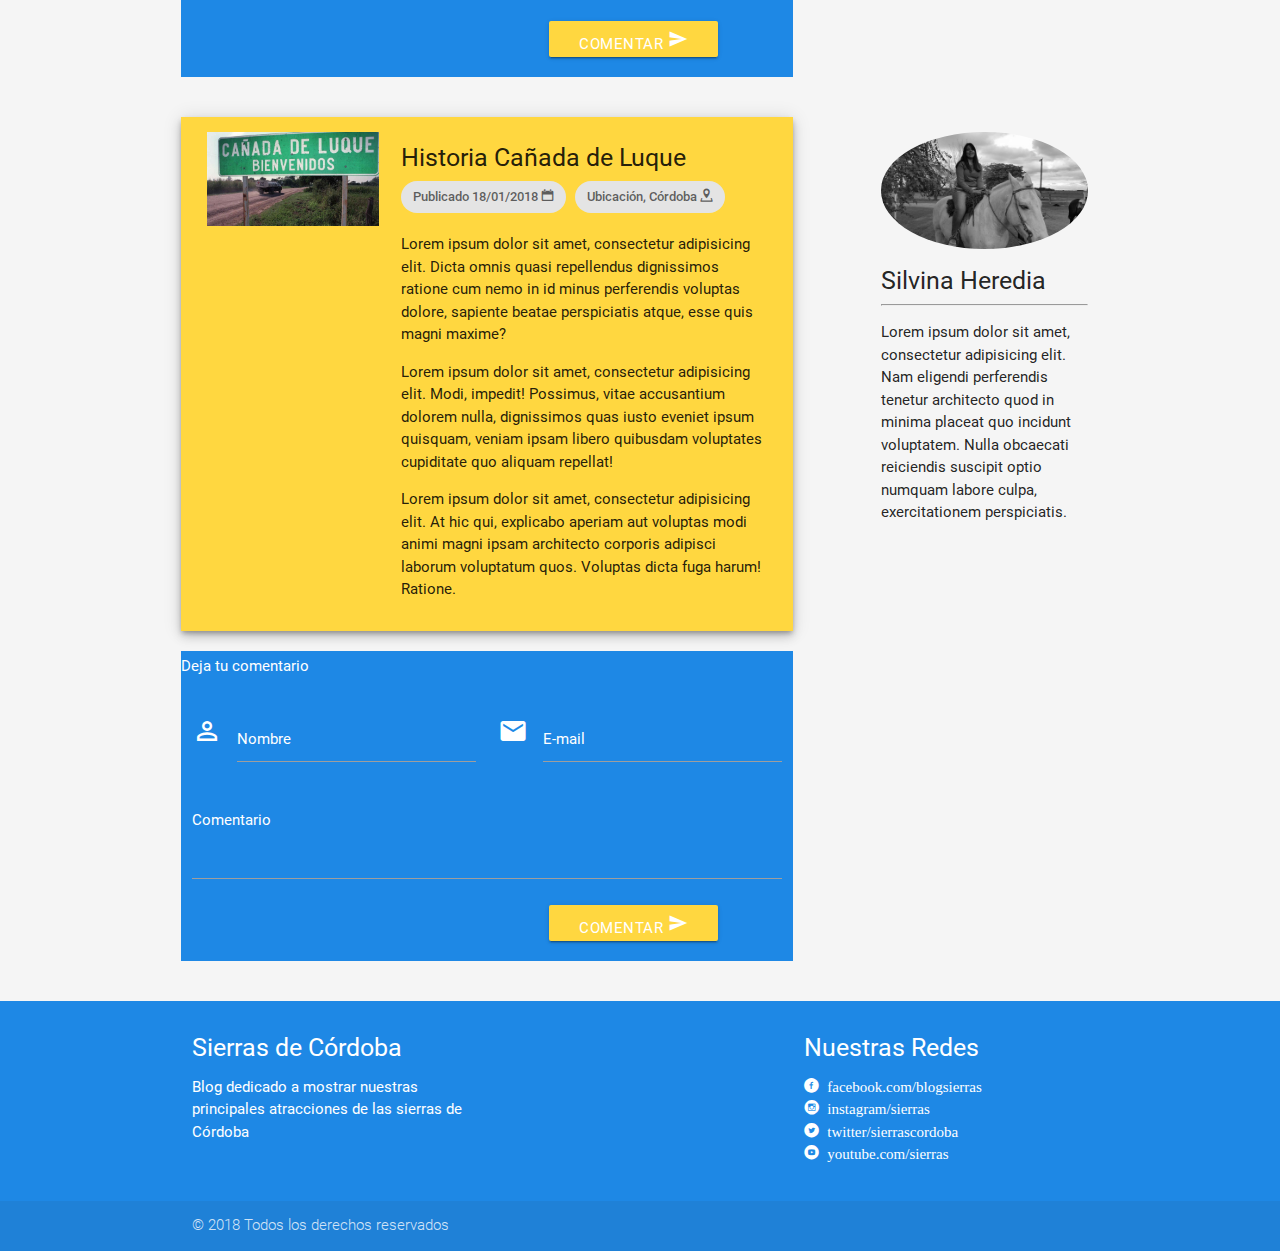
==== commit 67fdc6ab: "cambio de estilos" ====
--- a/EvaluacionFinalMaterialize/index.html
+++ b/EvaluacionFinalMaterialize/index.html
@@ -52,7 +52,7 @@
 		<div class="row">
 			<div class="col m1">
 				<div class="collection hide-on-med-and-down ">
-					<a href="#" class="collection-item grey-text" ><span class="icon-facebook"></span></a>
+					<a href="#" class="collection-item" ><span class="icon-facebook"></span></a>
 					<a href="#" class="collection-item"><span class="icon-instagram"></span></a>
 					<a href="#" class="collection-item"><span class="icon-twitter"></span></a>
 					<a href="#" class="collection-item"><span class="icon-youtube"></span></a>
--- a/EvaluacionFinalMaterialize/css/style.css
+++ b/EvaluacionFinalMaterialize/css/style.css
@@ -36,6 +36,9 @@
 	filter: grayscale(100%);
 	margin-top: 1em;
 }
+.collection .collection-item span{
+	color: #1e88e5;
+}
 
 @media (min-width: 768px){
 	body{
